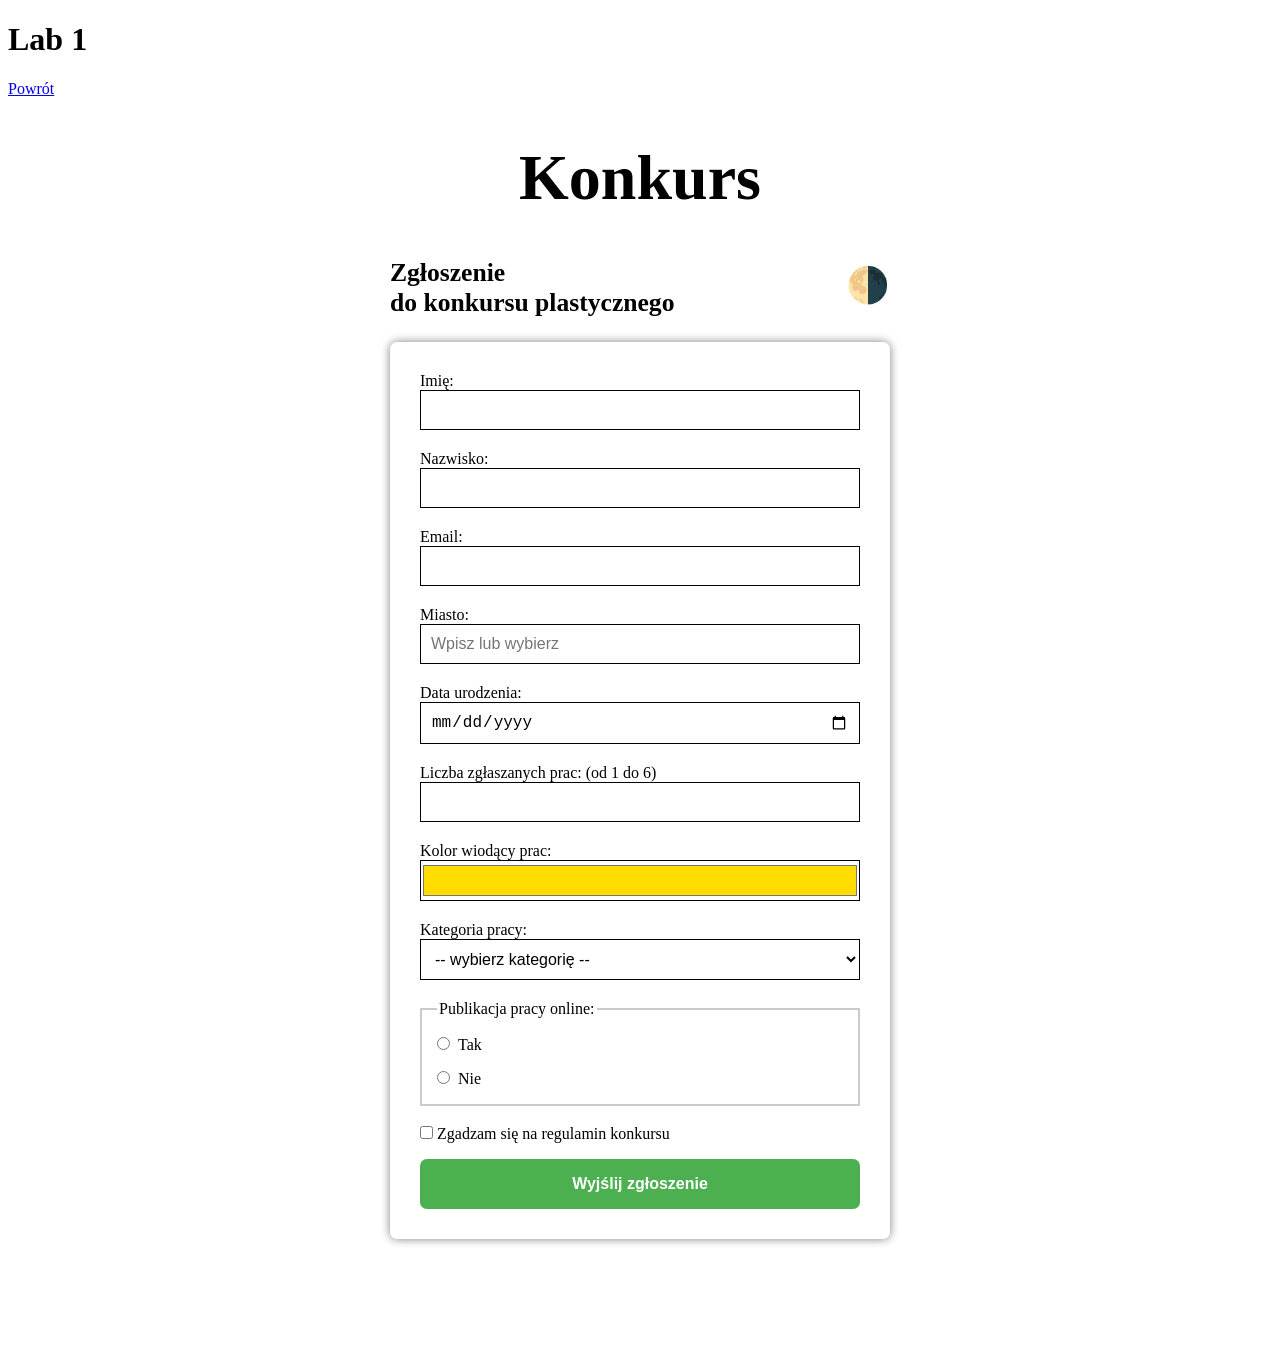
==== lab-1/konkurs.html @ f26a35b2 "Formularze" ====
<!DOCTYPE html>
<html lang="pl">
  <head>
    <meta charset="UTF-8" />
    <title>Lab 1</title>
    <link rel="stylesheet" href="css/style.css" />
    <link rel="stylesheet" href="css/konkurs.css" />
  </head>
  <body>
    <h1>Lab 1</h1>
    <a href="index.html">Powrót</a>
    <main>
      <h1 class="page-header">Konkurs</h1>
      <div class="form-header-box-wrapper">
        <div class="form-header-box">
          <h2 class="form-header">
            Zgłoszenie<br />
            do konkursu plastycznego
          </h2>
          <input id="moon-toggle" name="Zmień motyw" type="checkbox" /><label
            title="Zmień motyw"
            for="moon-toggle"
            >🌗</label
          >
        </div>
      </div>
      <br />
      <form class="konkurs-form" action="https://httpbin.org/get" method="get">
        <label for="name">Imię:</label>
        <input type="text" name="Imię" id="name" maxlength="30" required />
        <label for="surname">Nazwisko:</label>
        <input
          type="text"
          name="Nazwisko"
          id="surname"
          maxlength="50"
          required
        />
        <label for="email">Email:</label>
        <input type="email" name="Email" id="email" required />
        <label for="city">Miasto:</label>
        <input
          list="miasta"
          name="Miasto"
          id="city"
          placeholder="Wpisz lub wybierz"
          required
        />
        <label for="birth-date">Data urodzenia:</label>
        <input type="date" name="Data urodzenia" id="birth-date" required />
        <label for="number-of-submitted-works"
          >Liczba zgłaszanych prac: (od 1 do 6)</label
        >
        <input
          type="number"
          name="Liczba zgłaszanych prac"
          id="number-of-submitted-works"
          min="1"
          max="6"
          step="1"
          required
        />
        <label for="dominant-color-of-the-works">Kolor wiodący prac:</label>
        <input
          class="color-input"
          type="color"
          name="Kolor wiodący prac"
          id="dominant-color-of-the-works"
          value="#FFDD00"
          required
        />
        <label for="artwork-category">Kategoria pracy:</label>
        <select
          list="artwork-category"
          name="Kategoria pracy"
          id="artwork-category"
          required
        >
          <option value="" disabled selected>-- wybierz kategorię --</option>
          <option value="Rysunek">Rysunek</option>
          <option value="Malarstwo">Malarstwo</option>
          <option value="Grafika cyfrowa">Grafika cyfrowa</option>
        </select>
        <fieldset>
          <legend>Publikacja pracy online:</legend>
          <input
            type="radio"
            name="Publikacja pracy online"
            id="yes"
            value="Tak"
            required
          /><label for="yes">Tak</label>
          <br />
          <input
            type="radio"
            name="Publikacja pracy online"
            id="no"
            value="Nie"
            required
          /><label for="no">Nie</label>
        </fieldset>
        <input
          type="checkbox"
          name="Zgadzam się na regulamin konkursu"
          id="i-agree-to-contest-rules"
          value="Zgadzam się na regulamin konkursu"
        />
        <label for="i-agree-to-contest-rules"
          >Zgadzam się na regulamin konkursu</label
        >
        <button type="submit">Wyjślij zgłoszenie</button>

        <datalist id="miasta">
          <option value="Warszawa"></option>
          <option value="Kraków"></option>
          <option value="Gdańsk"></option>
          <option value="Poznań"></option>
          <option value="Wrocław"></option>
        </datalist>
      </form>
    </main>
  </body>
</html>
---- lab-1/css/konkurs.css ----
:root {
  --primary-color: light-dark(#2f7bd3, #269930);
}

.page-header {
  /* background-color: green; */
  text-align: center;
  font-size: 5vw;
  @media screen and (max-width: 800px) {
    font-size: 10vw;
  }
}

main {
  text-align: center;
  /* background-color: green; */
}

.form-header-box-wrapper {
  /* background-color: orange; */
  max-width: 500px;
  width: 100%;
  text-align: left;
  display: inline-block;
  margin-bottom: 1.5em;
}
.form-header-box {
  /* background-color: pink; */
  display: flex;
}
.form-header {
  text-align: left;
  display: inline-block;
  /* background-color: aqua; */
  width: 100%;
  margin: 0;
  font-size: 1.6em;
}
#moon-toggle {
  display: inline-block;
  display: none;
  /* background-color: yellow; */
}
label[for='moon-toggle'] {
  display: inline-block;
  /* background-color: brown; */
  font-size: 35px;
  margin: 0;
  margin-top: 7px;
}

button:hover,
option:hover,
input[type='radio'],
input[type='checkbox'],
input[type='color'],
input[type='date'],
#city,
select {
  cursor: pointer;
}

label[for='city']:hover,
label[for='birth-date']:hover,
label[for='dominant-color-of-the-works']:hover,
label[for='artwork-category']:hover,
label[for='yes']:hover,
label[for='no']:hover,
label[for='i-agree-to-contest-rules']:hover,
label[for='moon-toggle']:hover {
  cursor: pointer;
}

main:has(#moon-toggle:checked) form {
  color-scheme: dark;
  input {
    color-scheme: dark;
    border: inset 2px black;
    &[type='color'] {
      border: solid 1px #444444;
    }
    &[type='radio'] {
      color-scheme: light;
    }
    &[type='checkbox'] {
      color-scheme: light;
    }
  }
  select {
    color-scheme: dark;
    border: solid 1px #444444;
  }
}

form {
  /* background-color: orange; */
  color: light-dark(black, white);
  background-color: light-dark(white, #1c1c1c);
  text-align: center;
  box-sizing: border-box;
  text-align: left;
  display: inline-block;
  max-width: 500px;
  width: 100%;
  border-radius: 7px;
  box-shadow: 0px 0px 10px 0px gray;
  padding: 30px;
  margin-bottom: 100px;
  input {
    background-color: light-dark(white, #383838);
    font-size: 16px;
    display: block;
    box-sizing: border-box;
    width: 100%;
    border-radius: 0;
    margin: 0 0 20px 0;
    padding: 10px;
    border: solid 1px;
    border-color: black;
    background-color: none;
  }
  input[type='color'] {
    /* padding: 4px 2px 4px 2px; */
    padding: 0;
    height: 41px;
  }
  input[type='radio'] {
    display: inline;
    width: auto;
    margin-right: 0.5em;
  }
  select {
    color-scheme: light;
    font-size: 16px;
    display: block;
    box-sizing: border-box;
    width: 100%;
    border-radius: 0;
    margin: 0 0 20px 0;
    padding: 10px;
    border: solid 1px;
    background-color: light-dark(white, #383838);
  }
  fieldset {
    padding: 18px 0 0 15px;
    margin: 0;
    box-sizing: border-box;
    border: solid 2px #cbcbcb;
  }
  input[type='checkbox'] {
    display: inline-block;
    width: auto;
    margin-top: 20px;
  }
  button {
    font-size: 16px;
    background-color: #4caf50;
    font-weight: bold;
    color: white;
    width: 100%;
    border: none;
    border-radius: 7px;
    margin: 0;
    padding: 16px;
    &:hover {
      background-color: #45a049;
    }
  }
}
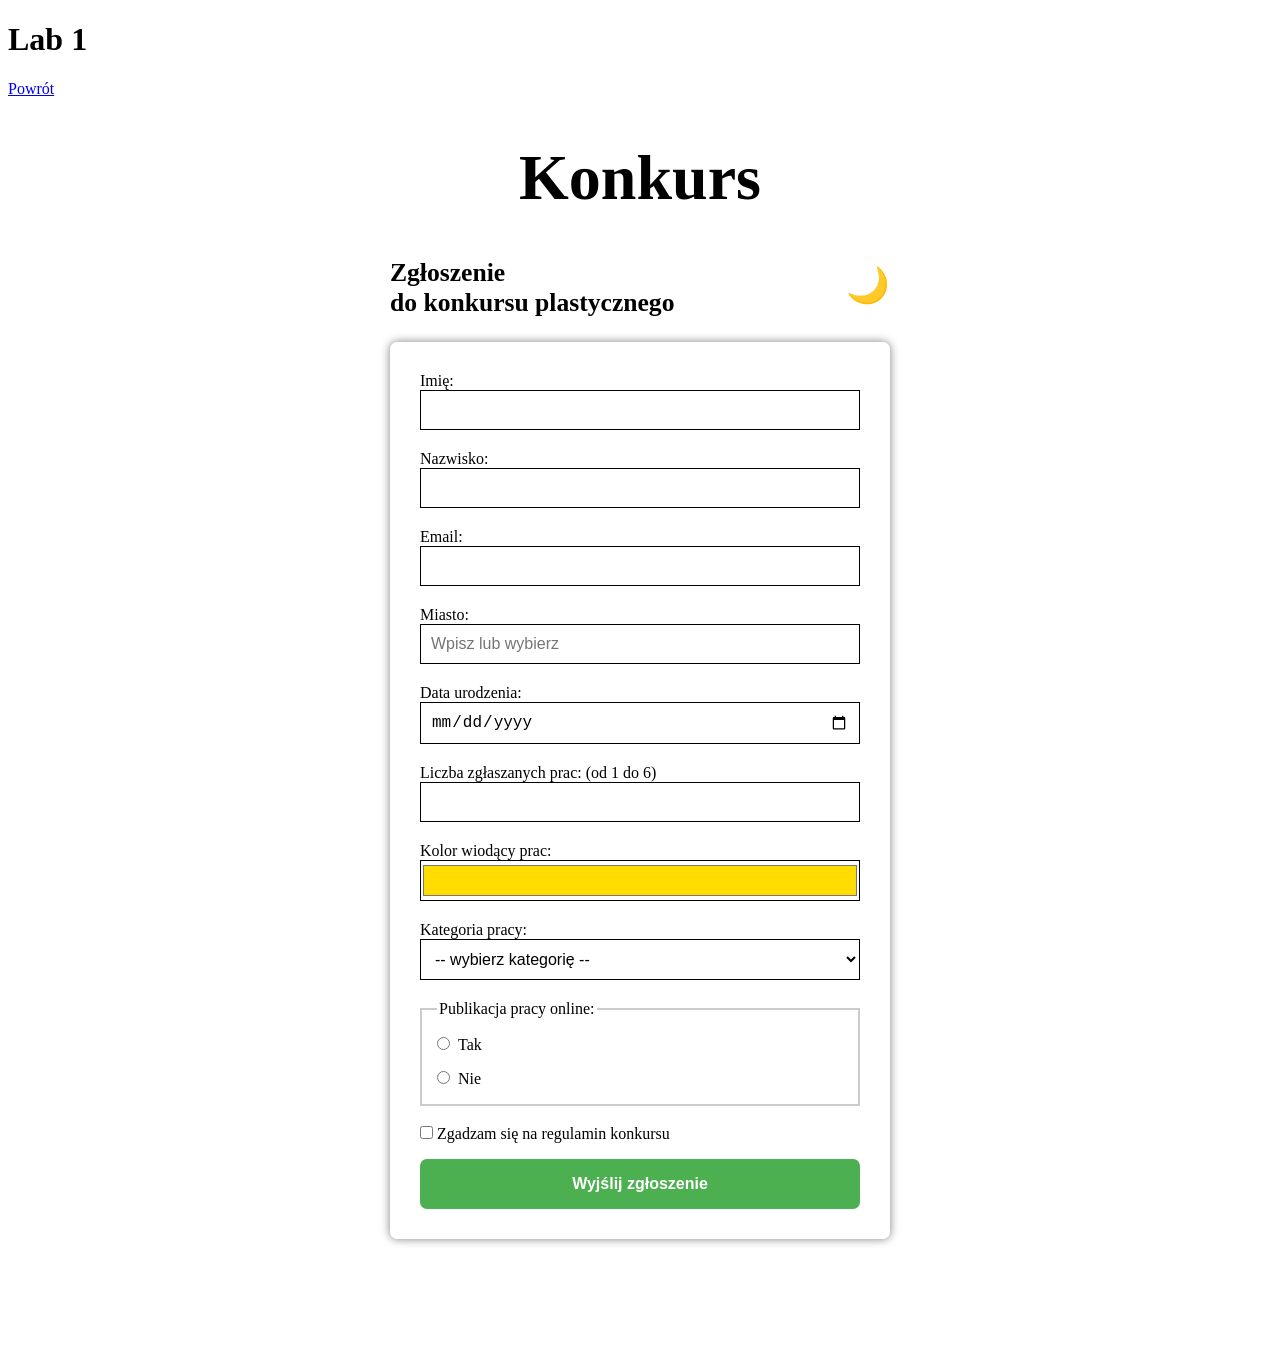
==== commit e4e8994d: "FormularzePlus" ====
--- a/lab-1/konkurs.html
+++ b/lab-1/konkurs.html
@@ -17,10 +17,14 @@
             Zgłoszenie<br />
             do konkursu plastycznego
           </h2>
-          <input id="moon-toggle" name="Zmień motyw" type="checkbox" /><label
+          <input id="light-mode" name="Zmień motyw" type="radio" /><label
             title="Zmień motyw"
-            for="moon-toggle"
-            >🌗</label
+            for="light-mode"
+            >🌞</label
+          ><input id="dark-mode" name="Zmień motyw" type="radio" /><label
+            title="Zmień motyw"
+            for="dark-mode"
+            >🌙</label
           >
         </div>
       </div>
--- a/lab-1/css/konkurs.css
+++ b/lab-1/css/konkurs.css
@@ -36,12 +36,14 @@
   margin: 0;
   font-size: 1.6em;
 }
-#moon-toggle {
+#light-mode,
+#dark-mode {
   display: inline-block;
   display: none;
   /* background-color: yellow; */
 }
-label[for='moon-toggle'] {
+label[for='light-mode'],
+label[for='dark-mode'] {
   display: inline-block;
   /* background-color: brown; */
   font-size: 35px;
@@ -67,103 +69,545 @@
 label[for='yes']:hover,
 label[for='no']:hover,
 label[for='i-agree-to-contest-rules']:hover,
-label[for='moon-toggle']:hover {
+label[for='light-mode']:hover,
+label[for='dark-mode']:hover {
   cursor: pointer;
 }
 
-main:has(#moon-toggle:checked) form {
-  color-scheme: dark;
-  input {
+@media (prefers-color-scheme: dark) {
+  /* when dark */
+  label[for='light-mode'] {
+    display: inline-block;
+  }
+  label[for='dark-mode'] {
+    display: none;
+  }
+  form {
+    /* background-color: orange; */
     color-scheme: dark;
-    border: inset 2px black;
-    &[type='color'] {
+    color: white;
+    background-color: #1c1c1c;
+    text-align: center;
+    box-sizing: border-box;
+    text-align: left;
+    display: inline-block;
+    max-width: 500px;
+    width: 100%;
+    border-radius: 7px;
+    box-shadow: 0px 0px 10px 0px gray;
+    padding: 30px;
+    margin-bottom: 100px;
+    input {
+      color-scheme: dark;
+      background-color: #383838;
+      font-size: 16px;
+      display: block;
+      box-sizing: border-box;
+      width: 100%;
+      border-radius: 0;
+      margin: 0 0 20px 0;
+      padding: 10px;
+      background-color: none;
+      border: inset 2px black;
+    }
+    input[type='color'] {
+      /* padding: 4px 2px 4px 2px; */
+      padding: 0;
+      height: 41px;
       border: solid 1px #444444;
     }
-    &[type='radio'] {
-      color-scheme: light;
-    }
-    &[type='checkbox'] {
-      color-scheme: light;
-    }
-  }
-  select {
-    color-scheme: dark;
-    border: solid 1px #444444;
-  }
-}
-
-form {
-  /* background-color: orange; */
-  color: light-dark(black, white);
-  background-color: light-dark(white, #1c1c1c);
-  text-align: center;
-  box-sizing: border-box;
-  text-align: left;
-  display: inline-block;
-  max-width: 500px;
-  width: 100%;
-  border-radius: 7px;
-  box-shadow: 0px 0px 10px 0px gray;
-  padding: 30px;
-  margin-bottom: 100px;
-  input {
-    background-color: light-dark(white, #383838);
-    font-size: 16px;
-    display: block;
+    input[type='radio'] {
+      display: inline;
+      width: auto;
+      margin-right: 0.5em;
+      color-scheme: light;
+    }
+    select {
+      color-scheme: dark;
+      font-size: 16px;
+      display: block;
+      box-sizing: border-box;
+      width: 100%;
+      border-radius: 0;
+      margin: 0 0 20px 0;
+      padding: 10px;
+      border: solid 1px #444444;
+      background-color: #383838;
+    }
+    fieldset {
+      padding: 18px 0 0 15px;
+      margin: 0;
+      box-sizing: border-box;
+      border: solid 2px #cbcbcb;
+    }
+    input[type='checkbox'] {
+      display: inline-block;
+      width: auto;
+      margin-top: 20px;
+      color-scheme: light;
+    }
+    button {
+      font-size: 16px;
+      background-color: #4caf50;
+      font-weight: bold;
+      color: white;
+      width: 100%;
+      border: none;
+      border-radius: 7px;
+      margin: 0;
+      padding: 16px;
+      &:hover {
+        background-color: #45a049;
+      }
+    }
+  }
+  main:has(#light-mode:checked) {
+    /* when light */
+    label[for='light-mode'] {
+      display: none;
+    }
+    label[for='dark-mode'] {
+      display: inline-block;
+    }
+    form {
+      color-scheme: light;
+      /* background-color: orange; */
+      color: black;
+      background-color: white;
+      text-align: center;
+      box-sizing: border-box;
+      text-align: left;
+      display: inline-block;
+      max-width: 500px;
+      width: 100%;
+      border-radius: 7px;
+      box-shadow: 0px 0px 10px 0px gray;
+      padding: 30px;
+      margin-bottom: 100px;
+      input {
+        color-scheme: light;
+        background-color: white;
+        font-size: 16px;
+        display: block;
+        box-sizing: border-box;
+        width: 100%;
+        border-radius: 0;
+        margin: 0 0 20px 0;
+        padding: 10px;
+        border: initial;
+        border: solid 1px;
+        border-color: black;
+        background-color: none;
+      }
+      input[type='color'] {
+        /* padding: 4px 2px 4px 2px; */
+        padding: 0;
+        height: 41px;
+      }
+      input[type='radio'] {
+        display: inline;
+        width: auto;
+        margin-right: 0.5em;
+        color-scheme: light;
+      }
+      select {
+        border: initial;
+        color-scheme: light;
+        font-size: 16px;
+        display: block;
+        box-sizing: border-box;
+        width: 100%;
+        border-radius: 0;
+        margin: 0 0 20px 0;
+        padding: 10px;
+        border: solid 1px;
+        background-color: white;
+      }
+      fieldset {
+        padding: 18px 0 0 15px;
+        margin: 0;
+        box-sizing: border-box;
+        border: solid 2px #cbcbcb;
+      }
+      input[type='checkbox'] {
+        display: inline-block;
+        width: auto;
+        margin-top: 20px;
+        color-scheme: light;
+      }
+      button {
+        font-size: 16px;
+        background-color: #4caf50;
+        font-weight: bold;
+        color: white;
+        width: 100%;
+        border: none;
+        border-radius: 7px;
+        margin: 0;
+        padding: 16px;
+        &:hover {
+          background-color: #45a049;
+        }
+      }
+    }
+  }
+  main:has(#dark-mode:checked) {
+    /* when dark */
+    label[for='light-mode'] {
+      display: inline-block;
+    }
+    label[for='dark-mode'] {
+      display: none;
+    }
+    form {
+      /* background-color: orange; */
+      color-scheme: dark;
+      color: white;
+      background-color: #1c1c1c;
+      text-align: center;
+      box-sizing: border-box;
+      text-align: left;
+      display: inline-block;
+      max-width: 500px;
+      width: 100%;
+      border-radius: 7px;
+      box-shadow: 0px 0px 10px 0px gray;
+      padding: 30px;
+      margin-bottom: 100px;
+      input {
+        color-scheme: dark;
+        background-color: #383838;
+        font-size: 16px;
+        display: block;
+        box-sizing: border-box;
+        width: 100%;
+        border-radius: 0;
+        margin: 0 0 20px 0;
+        padding: 10px;
+        background-color: none;
+        border: inset 2px black;
+      }
+      input[type='color'] {
+        /* padding: 4px 2px 4px 2px; */
+        padding: 0;
+        height: 41px;
+        border: solid 1px #444444;
+      }
+      input[type='radio'] {
+        display: inline;
+        width: auto;
+        margin-right: 0.5em;
+        color-scheme: light;
+      }
+      select {
+        color-scheme: dark;
+        font-size: 16px;
+        display: block;
+        box-sizing: border-box;
+        width: 100%;
+        border-radius: 0;
+        margin: 0 0 20px 0;
+        padding: 10px;
+        border: solid 1px #444444;
+        background-color: #383838;
+      }
+      fieldset {
+        padding: 18px 0 0 15px;
+        margin: 0;
+        box-sizing: border-box;
+        border: solid 2px #cbcbcb;
+      }
+      input[type='checkbox'] {
+        display: inline-block;
+        width: auto;
+        margin-top: 20px;
+        color-scheme: light;
+      }
+      button {
+        font-size: 16px;
+        background-color: #4caf50;
+        font-weight: bold;
+        color: white;
+        width: 100%;
+        border: none;
+        border-radius: 7px;
+        margin: 0;
+        padding: 16px;
+        &:hover {
+          background-color: #45a049;
+        }
+      }
+    }
+  }
+}
+
+@media (prefers-color-scheme: light) {
+  /* when light */
+  label[for='light-mode'] {
+    display: none;
+  }
+  label[for='dark-mode'] {
+    display: inline-block;
+  }
+  form {
+    color-scheme: light;
+    /* background-color: orange; */
+    color: black;
+    background-color: white;
+    text-align: center;
     box-sizing: border-box;
+    text-align: left;
+    display: inline-block;
+    max-width: 500px;
     width: 100%;
-    border-radius: 0;
-    margin: 0 0 20px 0;
-    padding: 10px;
-    border: solid 1px;
-    border-color: black;
-    background-color: none;
-  }
-  input[type='color'] {
-    /* padding: 4px 2px 4px 2px; */
-    padding: 0;
-    height: 41px;
-  }
-  input[type='radio'] {
-    display: inline;
-    width: auto;
-    margin-right: 0.5em;
-  }
-  select {
-    color-scheme: light;
-    font-size: 16px;
-    display: block;
-    box-sizing: border-box;
-    width: 100%;
-    border-radius: 0;
-    margin: 0 0 20px 0;
-    padding: 10px;
-    border: solid 1px;
-    background-color: light-dark(white, #383838);
-  }
-  fieldset {
-    padding: 18px 0 0 15px;
-    margin: 0;
-    box-sizing: border-box;
-    border: solid 2px #cbcbcb;
-  }
-  input[type='checkbox'] {
-    display: inline-block;
-    width: auto;
-    margin-top: 20px;
-  }
-  button {
-    font-size: 16px;
-    background-color: #4caf50;
-    font-weight: bold;
-    color: white;
-    width: 100%;
-    border: none;
     border-radius: 7px;
-    margin: 0;
-    padding: 16px;
-    &:hover {
-      background-color: #45a049;
-    }
-  }
-}
+    box-shadow: 0px 0px 10px 0px gray;
+    padding: 30px;
+    margin-bottom: 100px;
+    input {
+      color-scheme: light;
+      background-color: white;
+      font-size: 16px;
+      display: block;
+      box-sizing: border-box;
+      width: 100%;
+      border-radius: 0;
+      margin: 0 0 20px 0;
+      padding: 10px;
+      border: initial;
+      border: solid 1px;
+      border-color: black;
+      background-color: none;
+    }
+    input[type='color'] {
+      /* padding: 4px 2px 4px 2px; */
+      padding: 0;
+      height: 41px;
+    }
+    input[type='radio'] {
+      display: inline;
+      width: auto;
+      margin-right: 0.5em;
+      color-scheme: light;
+    }
+    select {
+      border: initial;
+      color-scheme: light;
+      font-size: 16px;
+      display: block;
+      box-sizing: border-box;
+      width: 100%;
+      border-radius: 0;
+      margin: 0 0 20px 0;
+      padding: 10px;
+      border: solid 1px;
+      background-color: white;
+    }
+    fieldset {
+      padding: 18px 0 0 15px;
+      margin: 0;
+      box-sizing: border-box;
+      border: solid 2px #cbcbcb;
+    }
+    input[type='checkbox'] {
+      display: inline-block;
+      width: auto;
+      margin-top: 20px;
+      color-scheme: light;
+    }
+    button {
+      font-size: 16px;
+      background-color: #4caf50;
+      font-weight: bold;
+      color: white;
+      width: 100%;
+      border: none;
+      border-radius: 7px;
+      margin: 0;
+      padding: 16px;
+      &:hover {
+        background-color: #45a049;
+      }
+    }
+  }
+  main:has(#light-mode:checked) {
+    /* when light */
+    label[for='light-mode'] {
+      display: none;
+    }
+    label[for='dark-mode'] {
+      display: inline-block;
+    }
+    form {
+      color-scheme: light;
+      /* background-color: orange; */
+      color: black;
+      background-color: white;
+      text-align: center;
+      box-sizing: border-box;
+      text-align: left;
+      display: inline-block;
+      max-width: 500px;
+      width: 100%;
+      border-radius: 7px;
+      box-shadow: 0px 0px 10px 0px gray;
+      padding: 30px;
+      margin-bottom: 100px;
+      input {
+        color-scheme: light;
+        background-color: white;
+        font-size: 16px;
+        display: block;
+        box-sizing: border-box;
+        width: 100%;
+        border-radius: 0;
+        margin: 0 0 20px 0;
+        padding: 10px;
+        border: initial;
+        border: solid 1px;
+        border-color: black;
+        background-color: none;
+      }
+      input[type='color'] {
+        /* padding: 4px 2px 4px 2px; */
+        padding: 0;
+        height: 41px;
+      }
+      input[type='radio'] {
+        display: inline;
+        width: auto;
+        margin-right: 0.5em;
+        color-scheme: light;
+      }
+      select {
+        border: initial;
+        color-scheme: light;
+        font-size: 16px;
+        display: block;
+        box-sizing: border-box;
+        width: 100%;
+        border-radius: 0;
+        margin: 0 0 20px 0;
+        padding: 10px;
+        border: solid 1px;
+        background-color: white;
+      }
+      fieldset {
+        padding: 18px 0 0 15px;
+        margin: 0;
+        box-sizing: border-box;
+        border: solid 2px #cbcbcb;
+      }
+      input[type='checkbox'] {
+        display: inline-block;
+        width: auto;
+        margin-top: 20px;
+        color-scheme: light;
+      }
+      button {
+        font-size: 16px;
+        background-color: #4caf50;
+        font-weight: bold;
+        color: white;
+        width: 100%;
+        border: none;
+        border-radius: 7px;
+        margin: 0;
+        padding: 16px;
+        &:hover {
+          background-color: #45a049;
+        }
+      }
+    }
+  }
+  main:has(#dark-mode:checked) {
+    /* when dark */
+    label[for='light-mode'] {
+      display: inline-block;
+    }
+    label[for='dark-mode'] {
+      display: none;
+    }
+    form {
+      /* background-color: orange; */
+      color-scheme: dark;
+      color: white;
+      background-color: #1c1c1c;
+      text-align: center;
+      box-sizing: border-box;
+      text-align: left;
+      display: inline-block;
+      max-width: 500px;
+      width: 100%;
+      border-radius: 7px;
+      box-shadow: 0px 0px 10px 0px gray;
+      padding: 30px;
+      margin-bottom: 100px;
+      input {
+        color-scheme: dark;
+        background-color: #383838;
+        font-size: 16px;
+        display: block;
+        box-sizing: border-box;
+        width: 100%;
+        border-radius: 0;
+        margin: 0 0 20px 0;
+        padding: 10px;
+        background-color: none;
+        border: inset 2px black;
+      }
+      input[type='color'] {
+        /* padding: 4px 2px 4px 2px; */
+        padding: 0;
+        height: 41px;
+        border: solid 1px #444444;
+      }
+      input[type='radio'] {
+        display: inline;
+        width: auto;
+        margin-right: 0.5em;
+        color-scheme: light;
+      }
+      select {
+        color-scheme: dark;
+        font-size: 16px;
+        display: block;
+        box-sizing: border-box;
+        width: 100%;
+        border-radius: 0;
+        margin: 0 0 20px 0;
+        padding: 10px;
+        border: solid 1px #444444;
+        background-color: #383838;
+      }
+      fieldset {
+        padding: 18px 0 0 15px;
+        margin: 0;
+        box-sizing: border-box;
+        border: solid 2px #cbcbcb;
+      }
+      input[type='checkbox'] {
+        display: inline-block;
+        width: auto;
+        margin-top: 20px;
+        color-scheme: light;
+      }
+      button {
+        font-size: 16px;
+        background-color: #4caf50;
+        font-weight: bold;
+        color: white;
+        width: 100%;
+        border: none;
+        border-radius: 7px;
+        margin: 0;
+        padding: 16px;
+        &:hover {
+          background-color: #45a049;
+        }
+      }
+    }
+  }
+}
+
+/* -------------------------------------------------- */
